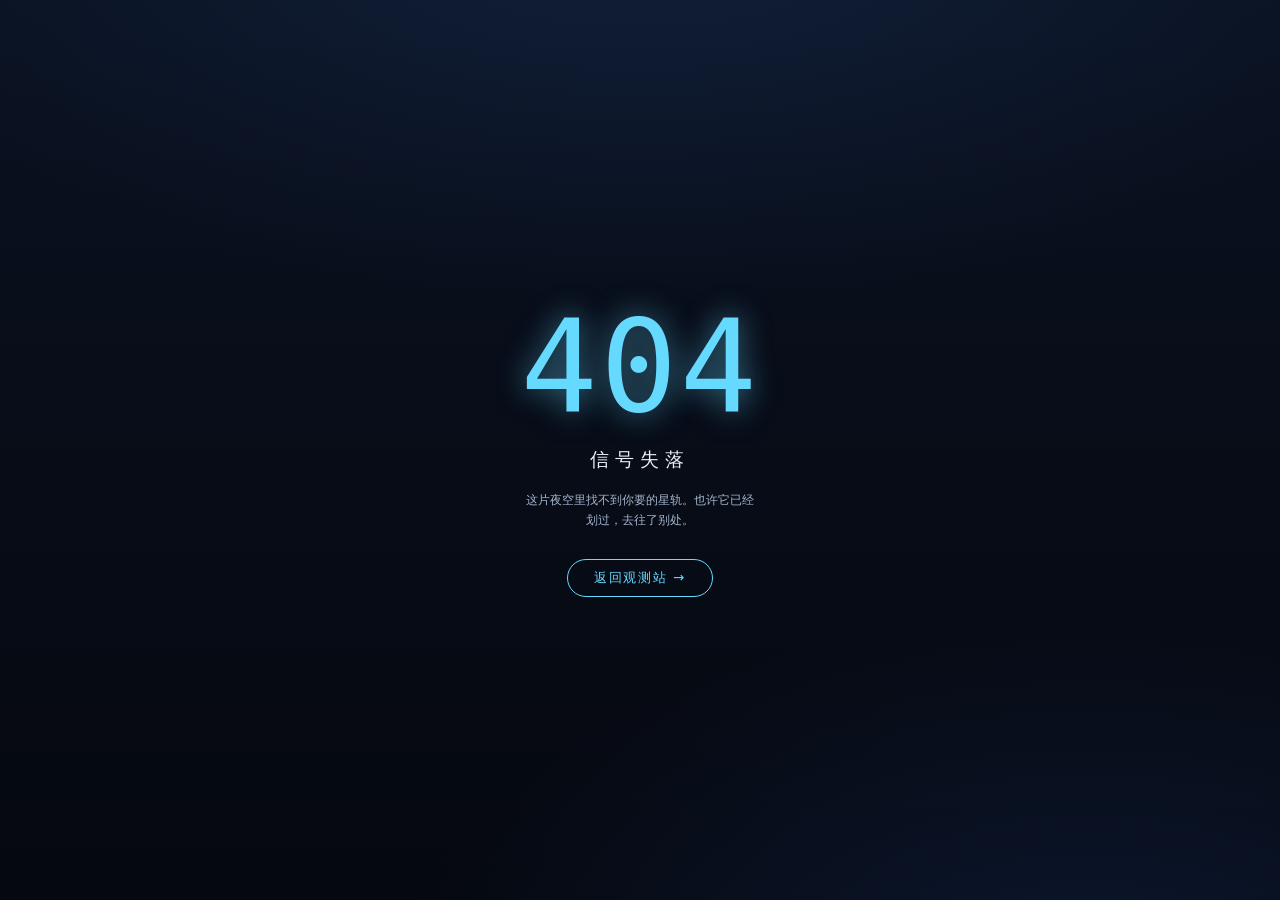
==== index.html @ a0537a57 "- c1811b9ab14f3209a2f5d63e4ff0710b4e43464d" ====
<!doctype html>
<html lang="zh-CN">
  <head>
    <meta charset="UTF-8" />
    <meta name="viewport" content="width=device-width, initial-scale=1.0, viewport-fit=cover" />
    <meta name="theme-color" content="#05080f" />
    <meta name="description" content="暗夜观测站 —— 一座为你留灯的夜间观测窗口，实时呈现此刻的方位、时间与去处。" />
    <title>暗夜观测站 · Night Observatory</title>
    <script type="module" crossorigin src="/assets/index-CWZHxkMq.js"></script>
    <link rel="stylesheet" crossorigin href="/assets/index-DaNrVlpg.css">
  </head>
  <body>
    <div id="app"></div>
  </body>
</html>
---- assets/index-DaNrVlpg.css ----
.fade-enter-active,.fade-leave-active{transition:opacity .35s ease}.fade-enter-from,.fade-leave-to{opacity:0}:root{--bg-0: #05080f;--bg-1: #0a1120;--bg-2: #0e1729;--surface: rgba(17, 26, 45, .55);--surface-2: rgba(24, 36, 60, .62);--surface-line: rgba(125, 175, 230, .14);--line: rgba(125, 175, 230, .16);--line-strong: rgba(125, 175, 230, .34);--text: #e9eff8;--text-soft: #a3b4cc;--text-faint: #5d6f8b;--accent: #66d9ff;--accent-2: #ffbf69;--accent-glow: rgba(102, 217, 255, .55);--danger: #ff6b6b;--font-sans: "PingFang SC", "Hiragino Sans GB", "Helvetica Neue", "Microsoft YaHei", system-ui, sans-serif;--font-mono: "SF Mono", "JetBrains Mono", ui-monospace, "Menlo", "Consolas", monospace;--fs-hero: clamp(1.7rem, 3vw, 2.9rem);--fs-h2: clamp(1rem, 1.5vw, 1.4rem);--fs-lead: clamp(.88rem, 1vw, 1.04rem);--fs-body: clamp(.78rem, .92vw, .9rem);--fs-small: .7rem;--fs-clock: clamp(1.8rem, 3.2vw, 2.8rem);--sp-1: .4rem;--sp-2: .9rem;--sp-3: 1.5rem;--ease-out: cubic-bezier(.22, 1, .36, 1);--dur-fast: .2s;--dur-base: .5s}*{box-sizing:border-box;margin:0;padding:0}html,body,#app{height:100%}body{background:radial-gradient(120% 80% at 50% -10%,#11203a 0%,transparent 55%),radial-gradient(90% 70% at 85% 110%,#0c1830 0%,transparent 60%),linear-gradient(180deg,var(--bg-1) 0%,var(--bg-0) 100%);background-attachment:fixed;color:var(--text);font-family:var(--font-sans);font-size:var(--fs-body);line-height:1.6;-webkit-font-smoothing:antialiased;text-rendering:optimizeLegibility;overflow:hidden}::selection{background:var(--accent);color:var(--bg-0)}a{color:inherit;text-decoration:none}img{max-width:100%;display:block}button{font-family:inherit;background:none;border:none;color:inherit;cursor:pointer}h1,h2,h3{font-weight:600;letter-spacing:.01em}.mono{font-family:var(--font-mono);font-variant-numeric:tabular-nums;letter-spacing:.02em}.kicker{display:flex;align-items:center;gap:.7em;color:var(--accent);font-size:var(--fs-small);letter-spacing:.32em;text-transform:uppercase;font-weight:600;opacity:.9}.kicker:before{content:"";width:1.8em;height:1px;background:var(--accent);box-shadow:0 0 8px var(--accent-glow)}::-webkit-scrollbar{height:6px;width:6px}::-webkit-scrollbar-thumb{background:var(--line-strong);border-radius:3px}@media(prefers-reduced-motion:reduce){*,*:before,*:after{animation-duration:.01ms!important;transition-duration:.01ms!important}}
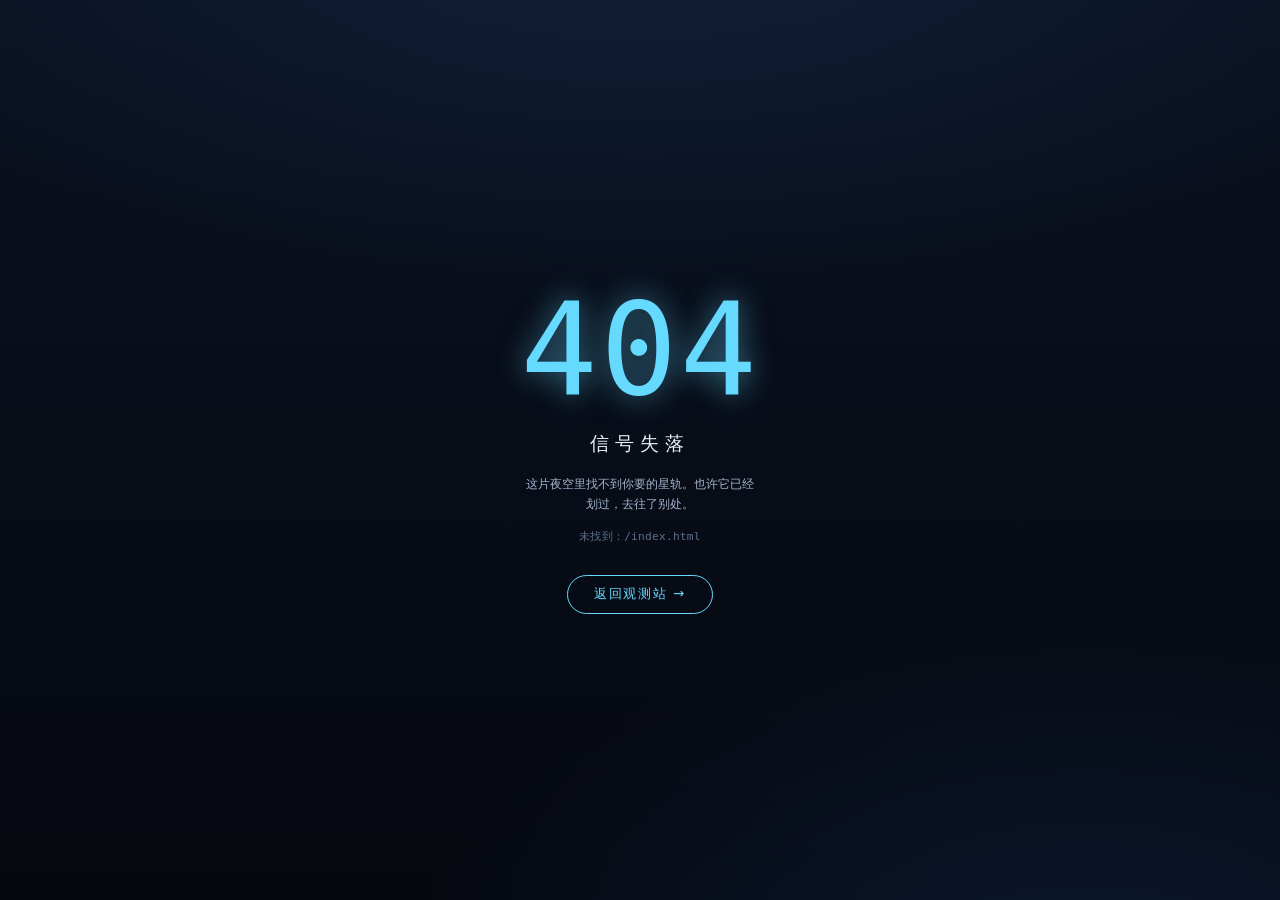
==== commit b50f53f8: "feat: 增加GitHub动态、天象与站点统计 - 新增 GitHub 最近活动展示与站内 404 路由回退 - 新增农历、月相、建站纪念日及天气提示 - 在信号面板集成全站 PV/UV 访问统计 " ====
--- a/index.html
+++ b/index.html
@@ -4,9 +4,10 @@
     <meta charset="UTF-8" />
     <meta name="viewport" content="width=device-width, initial-scale=1.0, viewport-fit=cover" />
     <meta name="theme-color" content="#05080f" />
+    <link rel="icon" href="/favicon.ico" />
     <meta name="description" content="暗夜观测站 —— 一座为你留灯的夜间观测窗口，实时呈现此刻的方位、时间与去处。" />
     <title>暗夜观测站 · Night Observatory</title>
-    <script type="module" crossorigin src="/assets/index-CWZHxkMq.js"></script>
+    <script type="module" crossorigin src="/assets/index-CM205afn.js"></script>
     <link rel="stylesheet" crossorigin href="/assets/index-DaNrVlpg.css">
   </head>
   <body>
